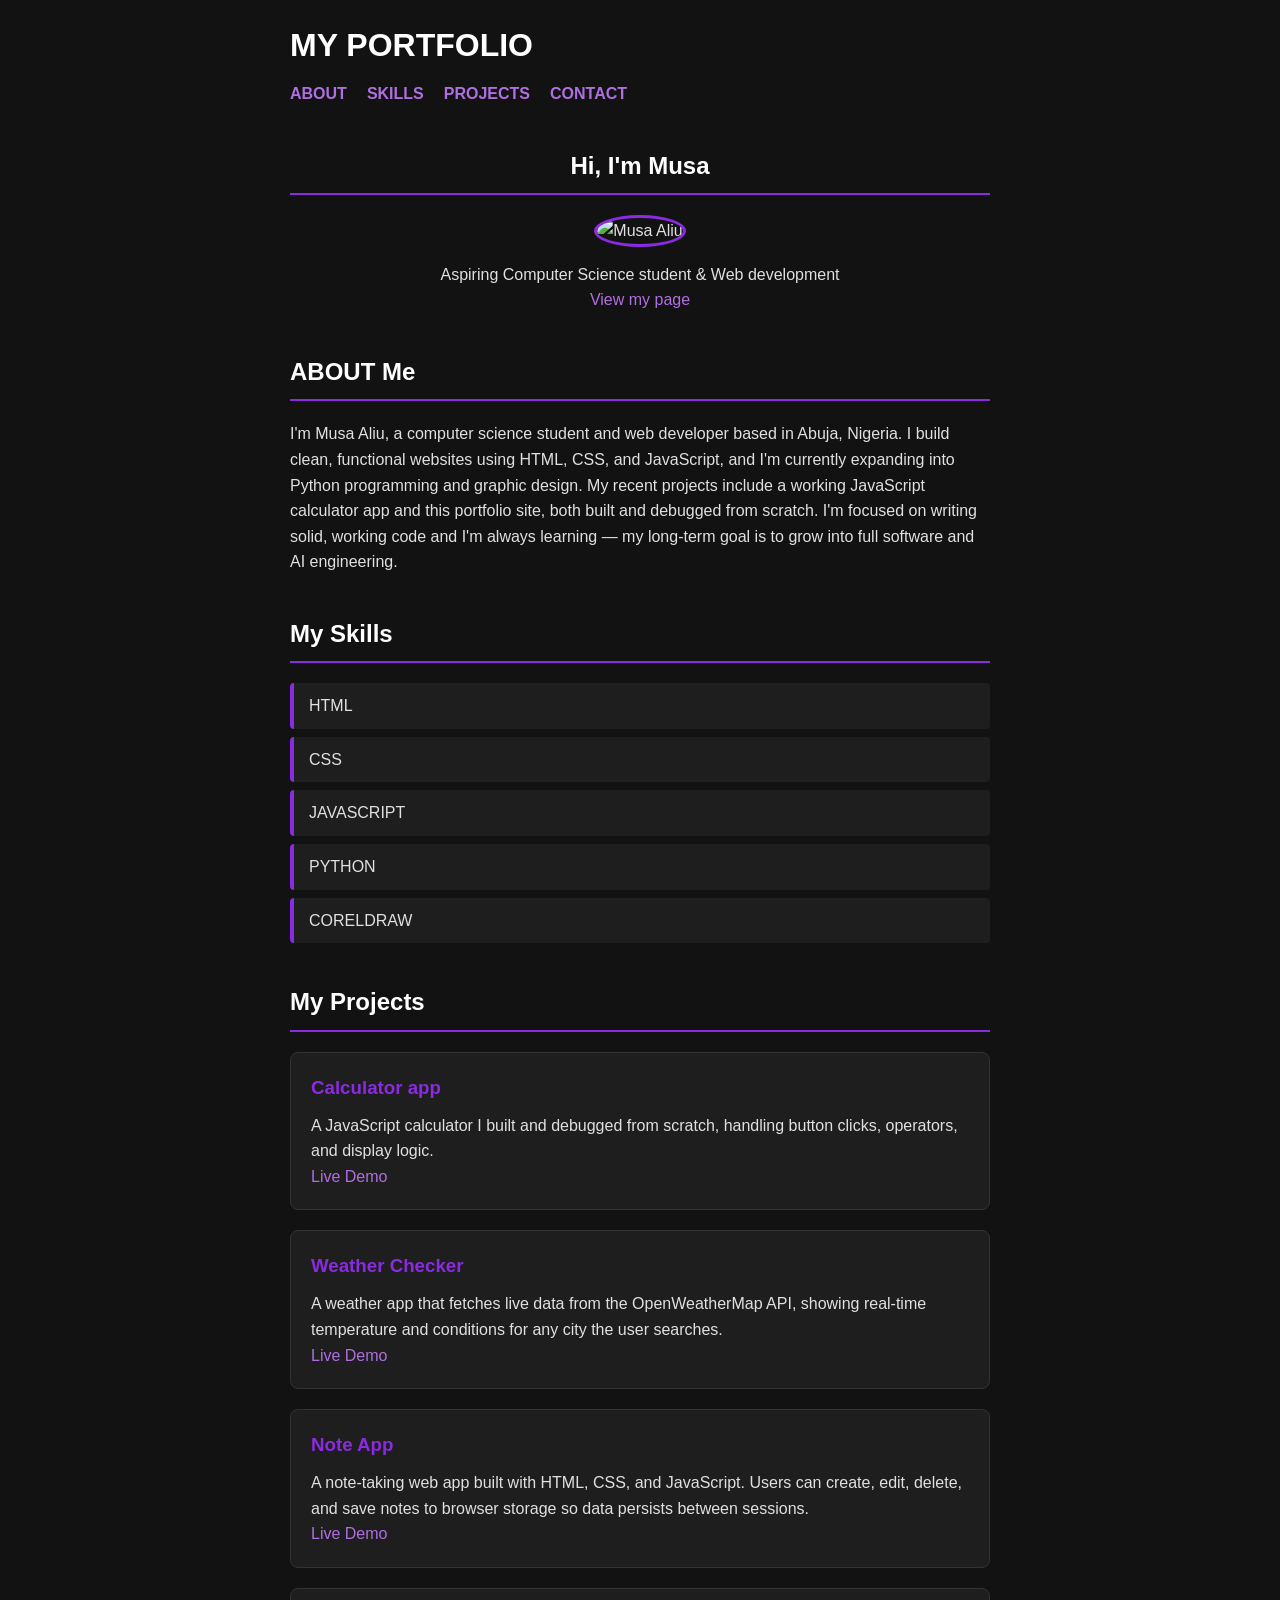
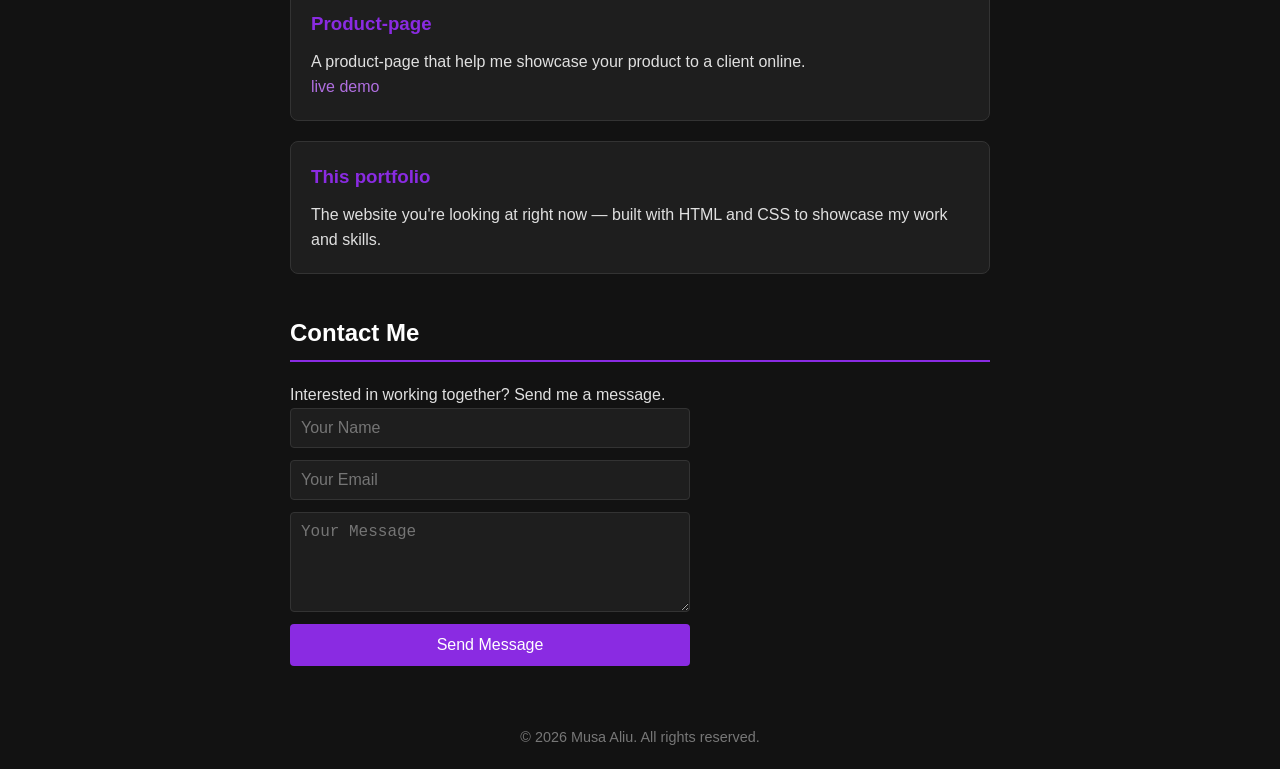
==== index.html @ 44ff3381 "Rename portfolio.html to index.html" ====
<!DOCTYPE html>
<html lang="en">
<head>
    <meta charset="UTF-8">
    <meta name="viewport" content="width=device-width, initial-scale=1.0">
    <title>portfolio</title>
    <link rel="stylesheet" href="portfolio.css">
</head>
<body>
    <div class="container">
    <header class="page-header">
        <h1>MY PORTFOLIO</h1>
    
            <nav>
                <ul>
          <li><a href="#about">ABOUT</a></li>
          <li><a href="#skills">SKILLS</a></li>
          <li><a href="#projects">PROJECTS</a></li>
          <li><a href="#contact">CONTACT</a></li>
             </ul>
           </nav>
           </header>
           <section id="hero">
            <h2>Hi, I'm Musa</h2>   
            <img src="musa-aliu.jpg" alt="Musa Aliu" class="profile-pic">
      <p>Aspiring Computer Science student & Web development</p>
            <a href="#projects" class="btn">View my page</a>
           </section>
           <section id="about">
               <h2>ABOUT Me</h2>
               <p> I'm Musa Aliu, a computer science student and web developer based in Abuja, Nigeria. I build clean, functional websites using HTML, CSS, and JavaScript, and I'm currently expanding into Python programming and graphic design. My recent projects include a working JavaScript calculator app and this portfolio site, both built and debugged from scratch. I'm focused on writing solid, working code and I'm always learning — my long-term goal is to grow into full software and AI engineering.
               </p>
           </section>
           <section id="skills">
             <h2>My Skills</h2>
             <ul>
                 <li>HTML</li>
                 <li>CSS</li>
                 <li>JAVASCRIPT</li>
                 <li>PYTHON</li>
                 <li>CORELDRAW</li>
             </ul>
           </section>
           <section id="projects">
               <h2>My Projects</h2>
               <div class="project-card">
                   <h3>Calculator app</h3>
                   A JavaScript calculator I built and debugged from scratch, handling button clicks, operators, and display logic.</p>  
                 <a href="cal.html" class="btn">Live Demo</a>
                    
               </div>
               <div class="project-card">
  <h3>Weather Checker</h3>
  <p>A weather app that fetches live data from the OpenWeatherMap API, showing real-time temperature and conditions for any city the user searches.</p>
    <a href="weather.html" class="btn">Live Demo</a>
    
</div>
<div class="project-card">
<h3>Note App</h3>
<p>A note-taking web app built with HTML, CSS, and JavaScript. Users can create, edit, delete, and save notes to browser storage so data persists between sessions.</p>
<a href="note.html" class="btn">Live Demo</a>
</div>
       <div class="project-card">
           <h3>Product-page</h3>
           <p>A product-page that help me showcase your product to a client online. </p>
           <a href="product-page.html" class="btn">live demo</a>
       </div>
          <div class="project-card">
              <h3>This portfolio</h3>
              <p>The website you're looking at right now — built with HTML and CSS to showcase my work and skills.</p>
          </div>
          </section>
          <section id="contact">
              <h2>Contact Me</h2>
              <p>Interested in working together? Send me a message.</p>
              <form id="contact-form" action="https://formspree.io/f/myeygnzl" method="POST">
        <input type="text" name="name" placeholder="Your Name" required>
        <input type="email" name="email" placeholder="Your Email" required>
        <textarea name="message" placeholder="Your Message" required></textarea>
        <button type="submit">Send Message</button>
    </form>
          
           </section>
           <footer>
    <p>&copy; 2026 Musa Aliu. All rights reserved.</p>
</footer>
           </div>
  <script src="portfolio.js"></script>  
</body>
</html>
---- portfolio.css ----
/* Reset & base styles */
* {
  margin: 0;
  padding: 0;
  box-sizing: border-box;
}

body {
  background-color: #121212;
  color: #e0e0e0;
  font-family: 'Segoe UI', Arial, sans-serif;
  line-height: 1.6;
  padding: 20px;
}

/* Headings */
h1, h2, h3 {
  color: #ffffff;
}

h2 {
  border-bottom: 2px solid #8a2be2;
  padding-bottom: 8px;
  margin-bottom: 20px;
  margin-top: 40px;
}

/* Sections */
section {
  max-width: 700px;
  margin: 0 auto 40px auto;
}

/* Skills list */
#skills ul {
  list-style: none;
}

#skills li {
  background-color: #1e1e1e;
  border-left: 4px solid #8a2be2;
  padding: 10px 15px;
  margin-bottom: 8px;
  border-radius: 4px;
}

/* Project cards */
.project-card {
  background-color: #1e1e1e;
  border: 1px solid #333;
  border-radius: 8px;
  padding: 20px;
  margin-bottom: 20px;
}

.project-card h3 {
  color: #8a2be2;
  margin-bottom: 10px;
}

/* Contact form */
#contact-form {
  display: flex;
  flex-direction: column;
  gap: 12px;
  max-width: 400px;
}

#contact-form input,
#contact-form textarea {
  background-color: #1e1e1e;
  border: 1px solid #333;
  color: #e0e0e0;
  padding: 10px;
  border-radius: 4px;
  font-size: 1rem;
}

#contact-form textarea {
  resize: vertical;
  min-height: 100px;
}

#contact-form button {
  background-color: #8a2be2;
  color: white;
  border: none;
  padding: 12px;
  border-radius: 4px;
  font-size: 1rem;
  cursor: pointer;
}

#contact-form button:hover {
  background-color: #6f1fc4;
}

/* Footer */
footer {
  text-align: center;
  color: #777;
  margin-top: 60px;
  font-size: 0.9rem;
}
/* Navigation */
nav ul,
h1 + ul {
  list-style: none;
  display: flex;
  gap: 20px;
  margin-top: 10px;
}

nav a,
h1 + ul a {
  color: #b06fe0;
  text-decoration: none;
  font-weight: bold;
  transition: color 0.2s;
}

nav a:hover,
h1 + ul a:hover {
  color: #ffffff;
}

a {
  color: #b06fe0;
}

a:hover {
  color: #ffffff;
}
.profile-pic {
  width: 150px;
  height: 150px;
  border-radius: 50%;
  object-fit: cover;
  border: 3px solid #8a2be2;
  margin-bottom: 15px;
}
.profile-pic {
  width: 150px;
  height: 150px;
  border-radius: 50%;
  object-fit: cover;
  object-position: center 20%;
  border: 3px solid #8a2be2;
  margin-bottom: 15px;
}
a {
  color: #b06fe0;
  text-decoration: none;
}

a:hover {
  color: #ffffff;
  text-decoration: underline;
}
.page-header {
  max-width: 700px;
  margin: 0 auto 40px auto;
}
#hero {
  text-align: center;
}

#hero .profile-pic {
  margin-left: auto;
  margin-right: auto;
}
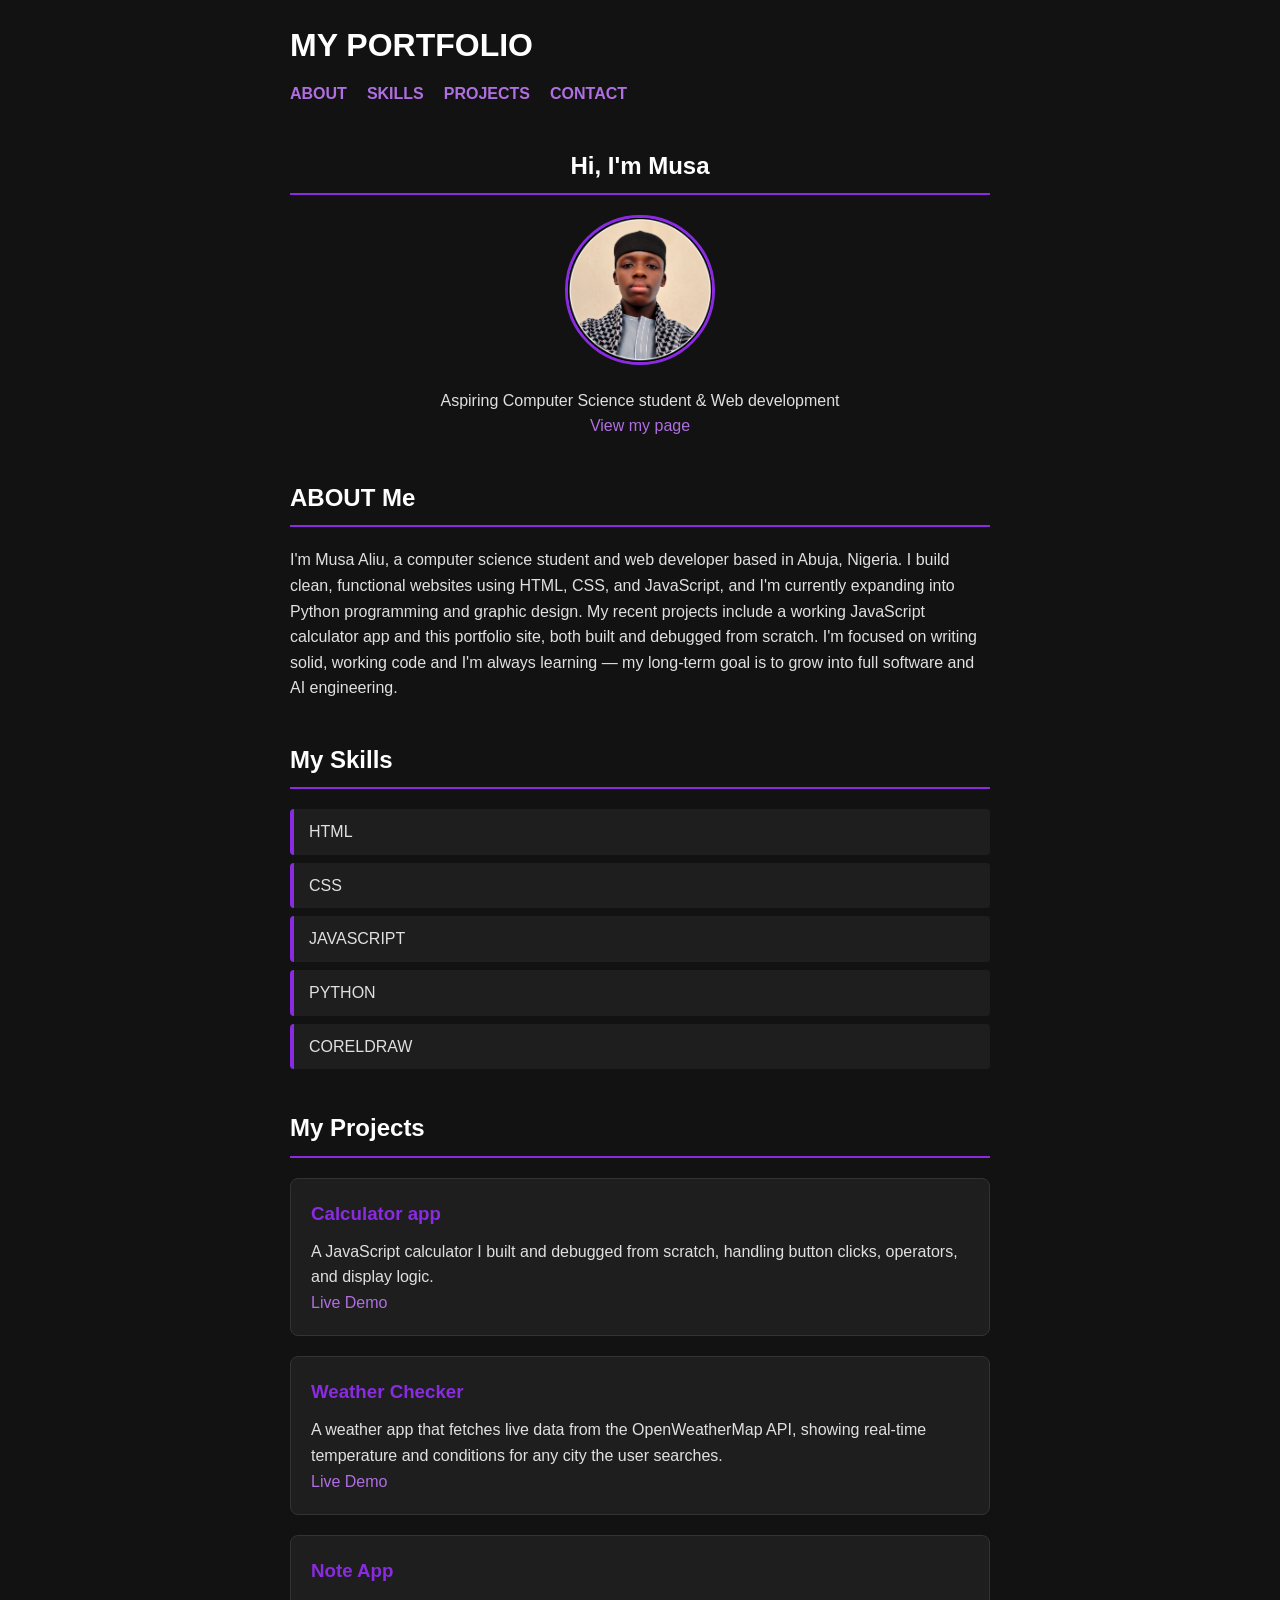
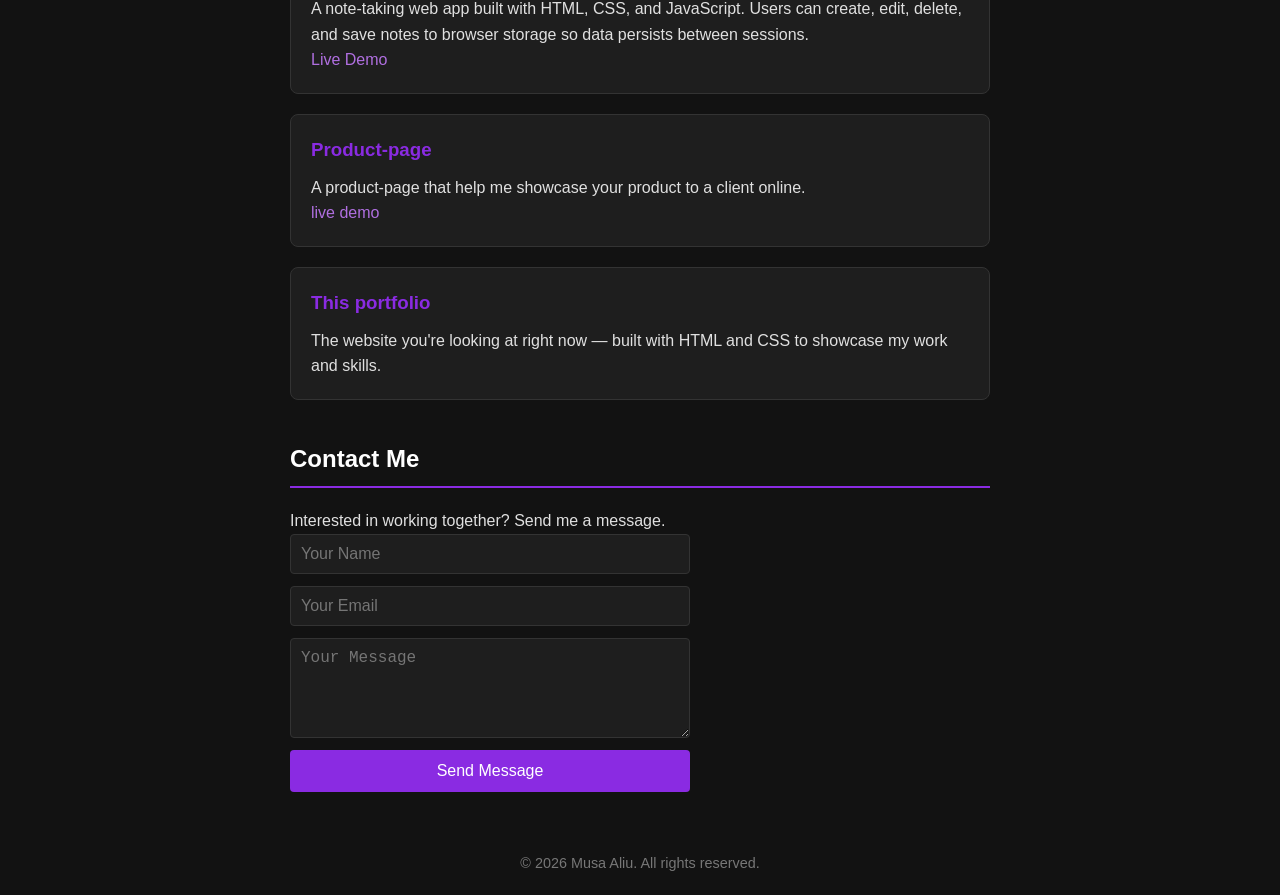
==== commit 205b15c7: "Update index.html" ====
--- a/index.html
+++ b/index.html
@@ -22,7 +22,7 @@
            </header>
            <section id="hero">
             <h2>Hi, I'm Musa</h2>   
-            <img src="musa-aliu.jpg" alt="Musa Aliu" class="profile-pic">
+            <img src="musa-Aliu.jpg" alt="Musa Aliu" class="profile-pic">
       <p>Aspiring Computer Science student & Web development</p>
             <a href="#projects" class="btn">View my page</a>
            </section>
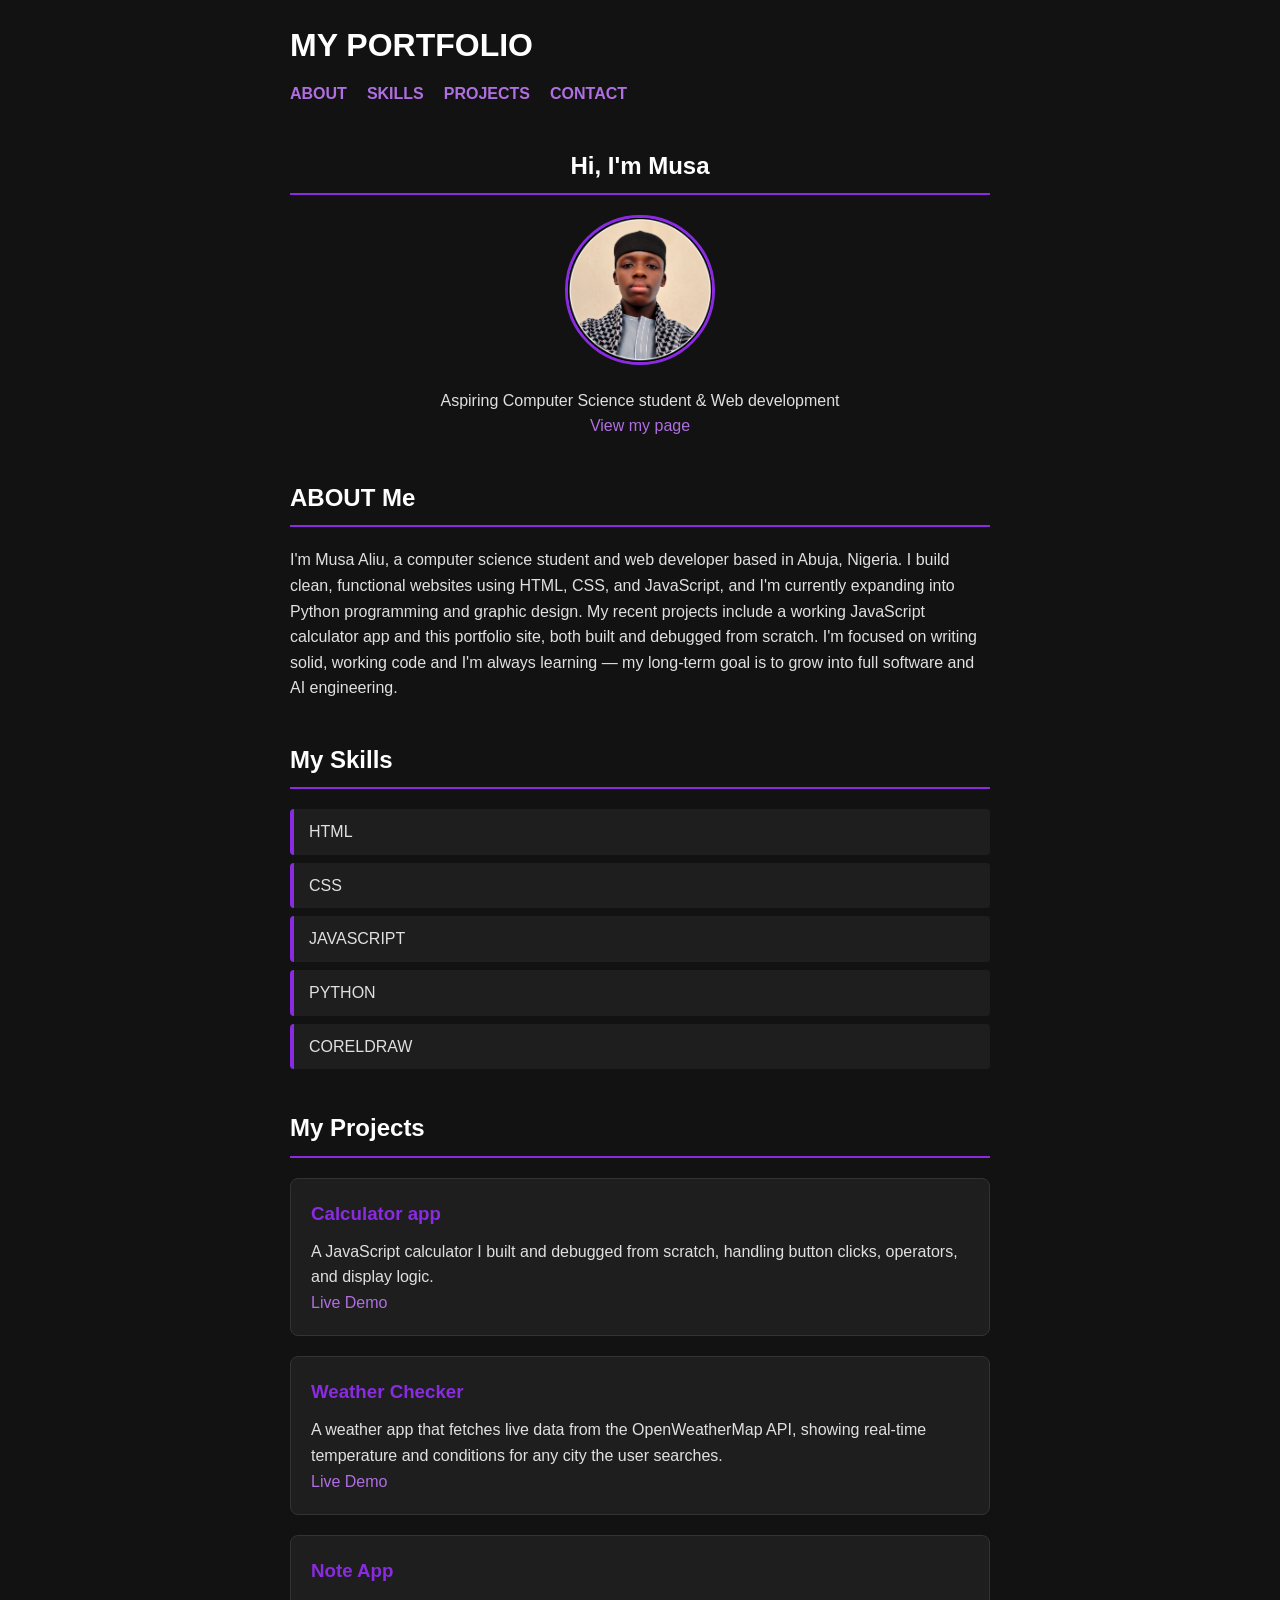
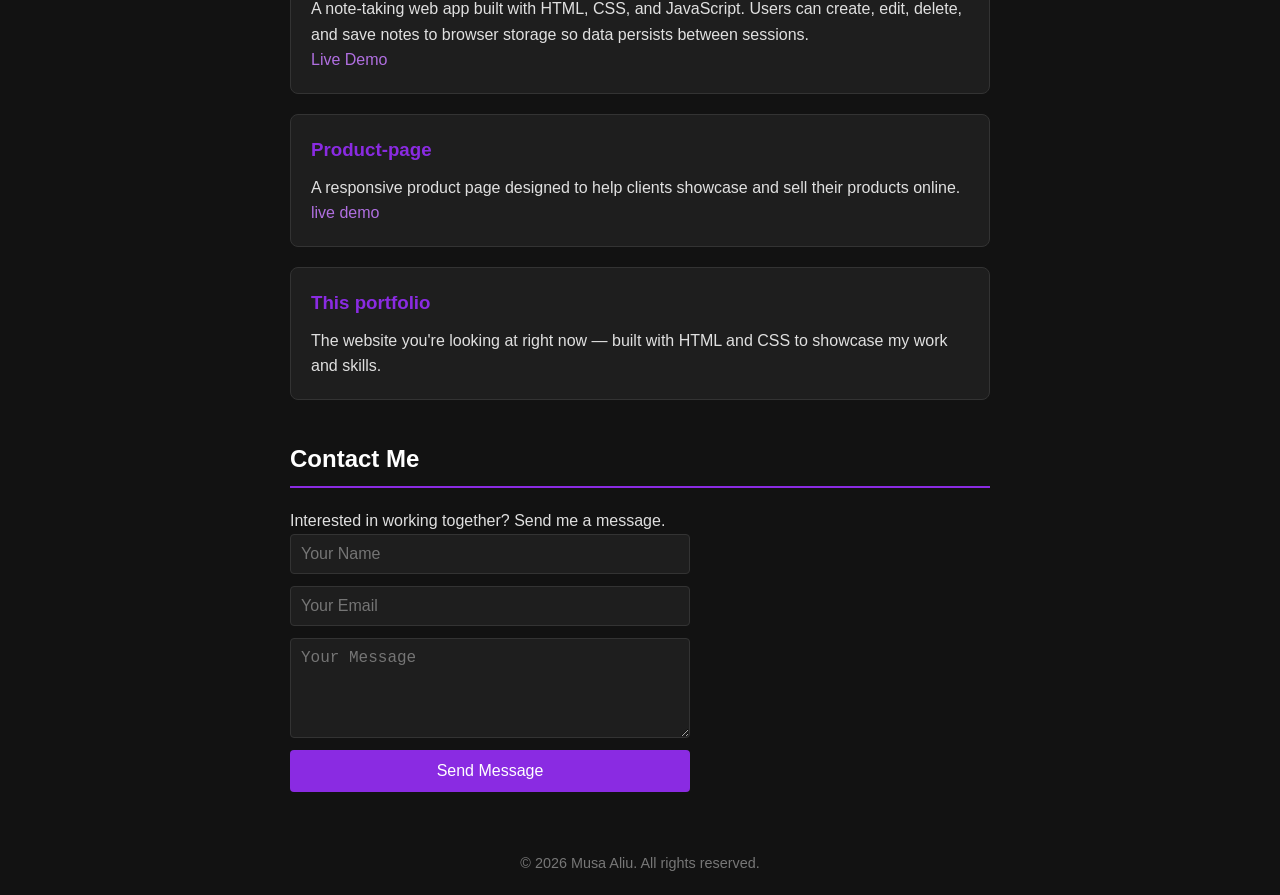
==== commit bb471e76: "Update index.html" ====
--- a/index.html
+++ b/index.html
@@ -62,7 +62,7 @@
 </div>
        <div class="project-card">
            <h3>Product-page</h3>
-           <p>A product-page that help me showcase your product to a client online. </p>
+           <p>A responsive product page designed to help clients showcase and sell their products online.</p>
            <a href="product-page.html" class="btn">live demo</a>
        </div>
           <div class="project-card">
